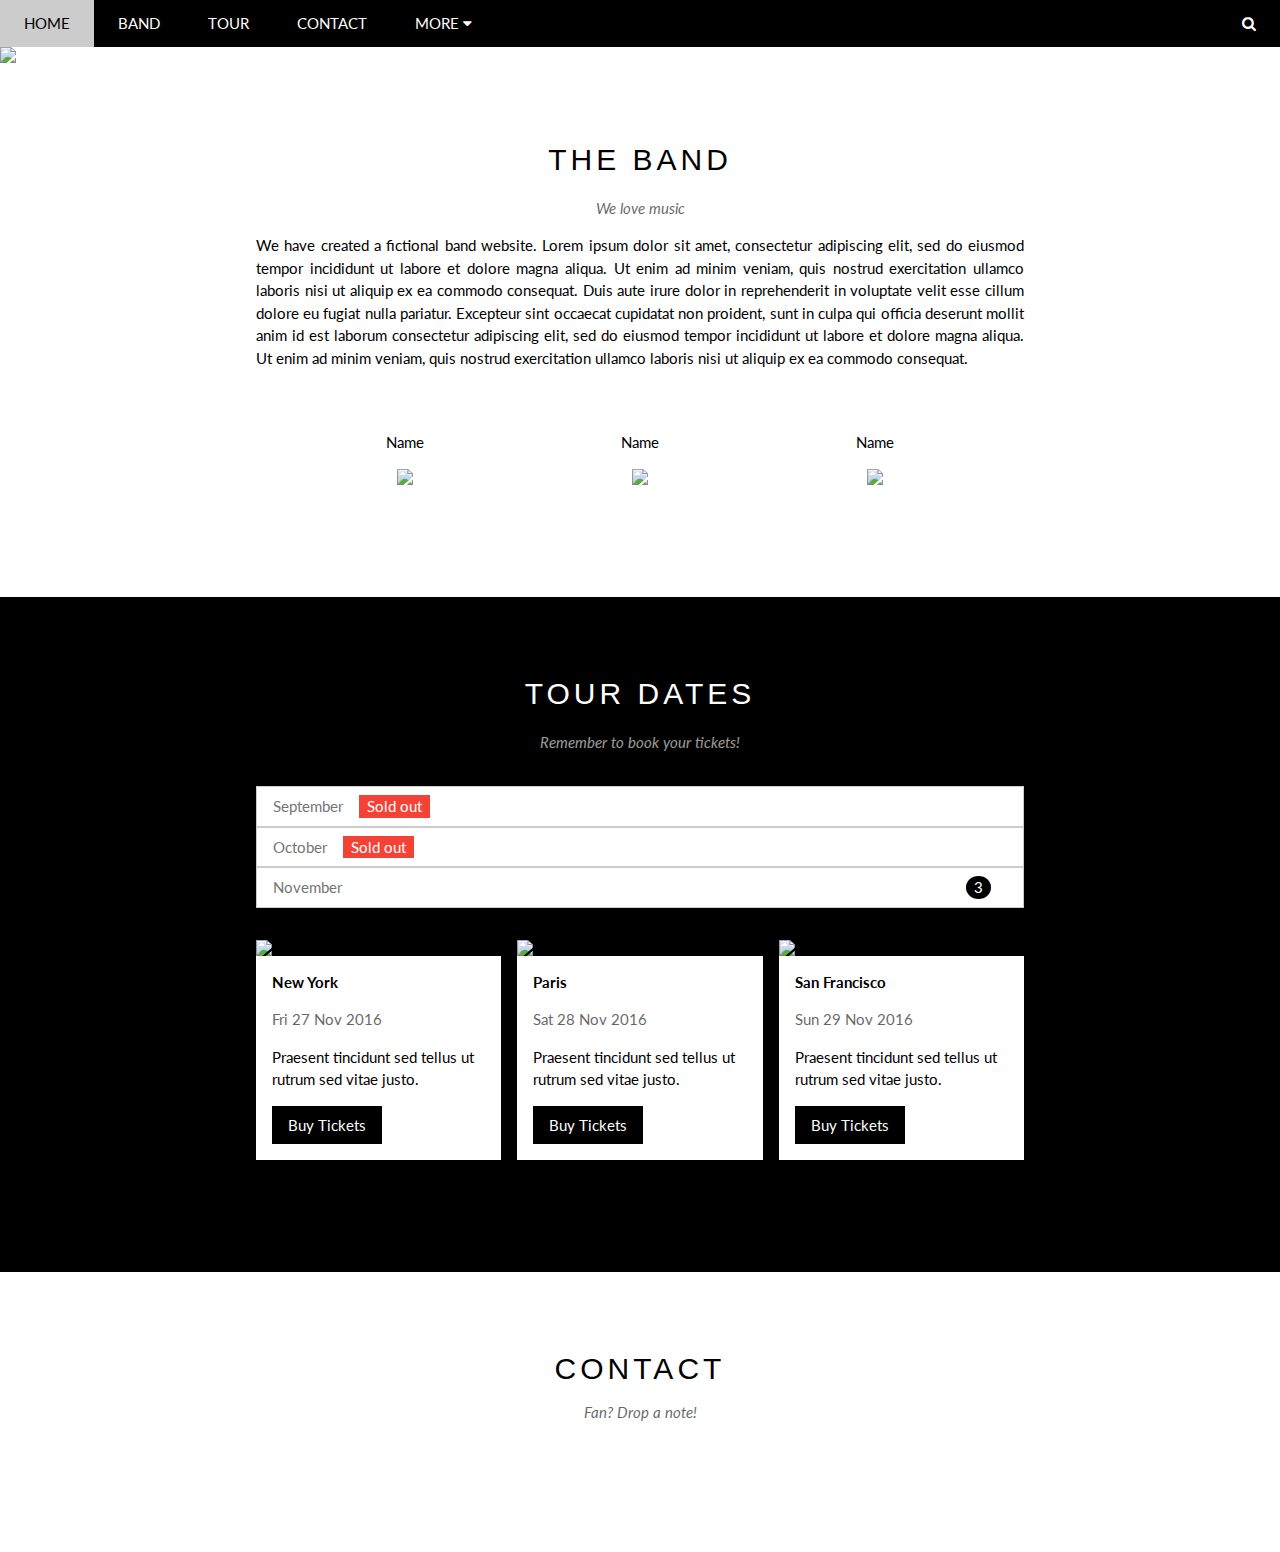
==== index.html @ 5017e3bc "Merge branch 'main' of https://github.com/WilliamDoan17/the-band" ====
<!DOCTYPE html>
<html lang="en">
<head>
    <meta charset="UTF-8">
    <meta name="viewport" content="width=device-width, initial-scale=1.0">
    <title>The Band</title>
    <link rel="stylesheet" href="https://fonts.googleapis.com/css?family=Lato">
    <link rel="stylesheet" href="https://cdnjs.cloudflare.com/ajax/libs/font-awesome/4.7.0/css/font-awesome.min.css">
</head>
<body>
    <div id="the-band">
        <div id="top">
            <div id="navigator">
                <a class="nav-button" href="#home">home</a>
                <a class="nav-button" href="#band">band</a>
                <a class="nav-button" href="#tour">tour</a>
                <a class="nav-button" href="#contact">contact</a>
                <div id="drop-down">
                    <div class="nav-button" id="more">more
                        <i class="fa fa-caret-down"></i>
                    </div>
                    <div id="drop">
                        <a href="#merchandise" class="drop-content">merchandise</a>
                        <a href="#extras" class="drop-content">extras</a>
                        <a href="#media" class="drop-content">media</a>
                    </div>
                </div>
                <div class="nav-button" id="search"><i class="fa fa-search"></i></div>
            </div>
        </div>
        <div id="body-content">
            <div id="home">
                <div class="slide" id="img-1">
                    <img src="https://www.w3schools.com/w3images/la.jpg" width="100%">
                    <div class="home-text">
                        <h3>Los Angeles</h3>
                        <p>We had the best time playing at Venice Beach!</p>
                    </div>
                </div>
                <div class="slide" id="img-2">
                    <img src="https://www.w3schools.com/w3images/ny.jpg" width="100%">
                    <div class="home-text">
                        <h3>New York</h3>
                        <p>The atmosphere in New York is lorem ipsum.</p>
                    </div>
                </div>
                <div class="slide" id="img-3">
                    <img src="https://www.w3schools.com/w3images/chicago.jpg" width="100%">
                    <div class="home-text">
                        <h3>Chicago</h3>
                        <p>Thank you, Chicago - A night we won't forget.</p>
                    </div>
                </div>
            </div>
            <div id="band">
                <h2 class="band-content">the band</h2>
                <p class="band-content" id="italic">We love music</p>
                <p class="band-content" id="introduction">We have created a fictional band website. Lorem ipsum dolor sit amet, consectetur adipiscing elit, sed do eiusmod tempor incididunt ut labore et dolore magna aliqua. Ut enim ad minim veniam, quis nostrud exercitation ullamco laboris nisi ut aliquip ex ea commodo consequat. Duis aute irure dolor in reprehenderit in voluptate velit esse cillum dolore eu fugiat nulla pariatur. Excepteur sint occaecat cupidatat non proident, sunt in culpa qui officia deserunt mollit anim id est laborum consectetur adipiscing elit, sed do eiusmod tempor incididunt ut labore et dolore magna aliqua. Ut enim ad minim veniam, quis nostrud exercitation ullamco laboris nisi ut aliquip ex ea commodo consequat.</p>
                <div class="band-content" id="band-img">
                    <div class="band-member">
                        <p>name</p>
                        <img src="https://www.w3schools.com/w3images/bandmember.jpg">
                    </div>
                    <div class="band-member">
                        <p>name</p>
                        <img src="https://www.w3schools.com/w3images/bandmember.jpg">
                    </div>
                    <div class="band-member">
                        <p>name</p>
                        <img src="https://www.w3schools.com/w3images/bandmember.jpg">
                    </div>
                </div>
            </div>
            <div id="tour">
                <div id="tour-section">
                    <h2>TOUR DATES</h2>
                    <p id="reminder">Remember to book your tickets!</p>
                    <div class="space"></div>
                    <div id="tour-time">
                        <div class="tour-months">
                            <p>September</p>
                            <p class="sold-out">Sold out</p>
                        </div>
                        <div class="tour-months">
                            <p>October</p>
                            <p class="sold-out">Sold out</p>
                        </div>
                        <div class="tour-months">
                            <p>November</p>
                            <p class="available">3</p>
                        </div>
                    </div>
                    <div id="tickets">
                        <div class="tickets-info">
                            <img src="https://www.w3schools.com/w3images/newyork.jpg">
                            <div class="tickets-overview">
                                <p class="place">New York</p>
                                <p class="date">Fri 27 Nov 2016</p>
                                <p class="overview">Praesent tincidunt sed tellus ut rutrum sed vitae justo.</p>
                                <a class="buy-tickets" onclick="buyTickets()">Buy Tickets</a>
                            </div>
                        </div>
                        <div class="tickets-info">
                            <img src="https://www.w3schools.com/w3images/paris.jpg">
                            <div class="tickets-overview">
                                <p class="place">Paris</p>
                                <p class="date">Sat 28 Nov 2016</p>
                                <p class="overview">Praesent tincidunt sed tellus ut rutrum sed vitae justo.</p>
                                <a class="buy-tickets" onclick="buyTickets()">Buy Tickets</a>
                            </div>
                        </div>
                        <div class="tickets-info">
                            <img src="https://www.w3schools.com/w3images/sanfran.jpg">
                            <div class="tickets-overview">
                                <p class="place">San Francisco</p>
                                <p class="date">Sun 29 Nov 2016</p>
                                <p class="overview">Praesent tincidunt sed tellus ut rutrum sed vitae justo.</p>
                                <a class="buy-tickets" onclick="buyTickets()">Buy Tickets</a>
                            </div>
                        </div>
                        <div id="ticket-modal">
                            <div id="ticket-order">
                                <div class="ticket-header">
                                    <h2>
                                        <i class="fa fa-suitcase w3-margin-right"></i>Tickets
                                    </h2>
                                    <div class="close-button" onclick="closeButton()"><p>x</p></div>
                                </div>
                                <div class="order-content">
                                    <p>
                                        <i class="fa fa-shopping-cart"></i>
                                        Tickets, $15 per person
                                    </p>
                                    <input type="text" placeholder="How many?">
                                    <p>
                                        <i class="fa fa-user"></i>
                                        Send To
                                    </p>
                                    <input class="w3-input w3-border" type="text" placeholder="Enter email">
                                    <button class="pay-button">PAY <i class="fa fa-check"></i></button>
                                    <p class="order-help">Need <a href="#">help?</a></p>
                                </div>
                            </div>
                        </div>
                    </div>
                </div>
            </div>
            <div id="contact">
                <h2>CONTACT</h2>
                <p><i>Fan? Drop a note!</i></p>
                <div class="send-message">
                    <div class="contact-info">
                        
                    </div>
                    <div class="message-info"></div>
                </div>
            </div>
        </div>
        <div id="footer">
            <img src="">
            <div id="social-media"></div>
        </div>
    </div>
    <link rel="stylesheet" href="index.css">
    <script src="index.js"></script>
</body>
</html>
---- index.css ----
* {
    margin: 0;
    padding: 0;
    font-size: 0;
    box-sizing: border-box;
    line-height: 1.5;
}
#navigator {
    background-color: black;
    height: 46.5px;
    width: 100%;
    font-family: "Lato", sans-serif;
    position: fixed;
    z-index: 1;
    margin: 0;
}
.nav-button {
    font-size: 15px;
    color: white;
    line-height: 46.5px;
    padding: 0px 24px;
    text-transform: uppercase;
    text-decoration: none;
    float: left;
}
.nav-button:hover {
    cursor: pointer;
    background-color: #ccc;
    color: black;
}
#drop-down {
    display: inline-block;
}
#drop {
    margin-top: 46.5px;
    position: relative;
    display: none;
    box-shadow: 0 4px 10px 0 rgba(0, 0, 0, 0.2), 0 4px 20px 0 rgba(0, 0, 0, 0.19);
}
.drop-content {
    font-size: 15px;
    padding: 8px 16px;
    min-width: 160px;
    color: black;
    background-color: white;
    display: block;
    text-align: left;
    text-decoration: none;
    text-transform: capitalize;
}
#drop-down:hover #drop {
    display: block;
}
#drop-down:hover #more {
    background-color: #ccc;
    color: black;
}
.drop-content:hover {
    background-color: #ccc;
    color: black;
}
#search {
    color: white;
    float: right;
}
#search:hover {
    background-color: #f44336;
    cursor: pointer;
}
#home {
    width: 100%;
    position: relative;
}
.slide {
    position: relative;
    width: 100%;
    z-index: 0;
    top: 46.5px;
}
.home-text {
    position: absolute;
    bottom: 0;
    color: white;
    z-index: 1;
    width: 100%;
    padding: 32px;
}
.home-text h3 {
    font-family: "Segoe UI", Arial, sans-serif;
    font-size: 24px;
    text-align: center;
    padding: 10px 0;
    font-weight: 400;
}
.home-text p {
    font-family: "Lato", sans-serif;
    font-size: 15px;
    text-align: center;
    font-weight: bolder;
    margin: 15px;
}
#band {
    background-color: white;
    padding: 64px 16px;
    margin-top: 46.5px;
    max-width: 800px;
    margin-left: auto;
    margin-right: auto;
}
.band-content {
    text-align: center;
}
#band h2{
    font-size: 30px;
    text-transform: uppercase;
    letter-spacing: 4px;
    font-family: "Segoe UI", Arial, sans-serif;
    font-weight: 400;
    margin: 10px auto;
}
#band p {
    font-size: 15px;
    font-family: "Lato", sans-serif;
    margin: 15px auto;
}
#italic {
    font-style: italic;
    opacity: 60%;
    text-align: center;
}
#introduction {
    text-align: justify;
}
#band-img {
    padding: 32px;
}
.band-member {
    width: 33.3333333%;
    display: inline-block;
    text-align: center;
}
.band-member p {
    text-transform: capitalize;
}
.band-member img {
    width: 60%;
    margin-bottom: 16px;
}
#tour {
    width: 100%;
    background-color: black;
}
#tour-section {
    max-width: 800px;
    padding: 64px 16px;
    margin-left: auto;
    margin-right: auto;
}
#tour-section h2 {
    font-size: 30px;
    color: white;
    font-family: "Segoe UI", Arial, sans-serif;
    font-weight: 400;
    margin: 10px 0;
    letter-spacing: 4px;
    text-align: center;
}
#tour-section #reminder {
    opacity: 60%;
    text-align: center;
    font-size: 15px;
    margin: 15px 0px;
    text-align: center;
    color: white;
    font-style: italic;
    font-family: "Lato", sans-serif;
}
.space {
    height: 18.4px;
}
#tour-time {
    width: 100%;
}
.tour-months {
    padding: 8px 16px;
    font-family: "Lato", sans-serif;
    background-color: white;
    border: 1px solid #ccc;
}
.tour-months p {
    color: #757575;
    font-size: 15px;
    text-align: left;
    display: inline-block;
}
.tour-months .sold-out {
    color: white;
    background-color:#f44336;
    padding: 0px 8px;
    margin-left: 16px;
}
.tour-months .available {
    color: white;
    float: right;
    margin-right: 16px;
    padding: 0 8px;
    text-align: center;
    background-color: black;
    border-radius: 100%;
}
#tickets {
    padding: 32px 0px;
    margin: 0px -8px;
}
.tickets-info {
    margin-bottom: 16px;
    width: 33.33333%;
    padding: 0 8px;
    display: inline-block;
}
.tickets-info img {
    width: 100%;
} 
.tickets-info img:hover {
    opacity: 60%;
}
.tickets-overview {
    padding: 0.01em 16px;
    background-color: white;
}
.place {
    color: black;
    padding: 15px 0;
    font-family: "Lato", sans-serif;
    line-height: 1.5;
    font-weight: bolder;
    text-align: left;
    font-size: 15px;
}
.date {
    margin-bottom: 15px;
    font-family: "Lato", sans-serif;
    line-height: 1.5;
    opacity: 60%;
    text-align: left;
    font-size: 15px;
}
.overview {
    margin-bottom: 15px;
    font-size: 15px;
    font-family: "Lato", sans-serif;
    line-height: 1.5;
    color: black;
    text-align: left;
}
.buy-tickets {
    text-decoration: none;
    display: inline-block;
    padding: 8px 16px;
    vertical-align: middle;
    text-align: center;
    cursor: pointer;
    white-space: nowrap;
    background-color: black;
    color: white;
    font-size: 15px;
    margin-bottom: 16px;
    font-family: "Lato", sans-serif;
}
.buy-tickets:hover {
    color: black;
    background-color: #ccc;
}
#ticket-modal {
    position: fixed;
    height: 100%;
    width: 100%;
    background-color: rgba(0, 0, 0, 0.4);
    z-index: 3;
    top: 0;
    left: 0;
    margin: auto;
    padding-top: 100px;
    display: none;
}
#ticket-order {
    margin: auto;
    background-color: white;
    width: 600px;
    box-shadow: 0 4px 10px 0 rgba(0, 0, 0, 0.2), 0 4px 20px 0 rgba(0, 0, 0, 0.19);
    animation-name: descend;
    animation-duration: 0.4s;
}
@keyframes descend {
    from {
        transform: translateY(-300px);
        opacity: 0;
    }
    to {
        transform: translateY(0);
        opacity: 1;
    }
}
.ticket-header {
    background-color: #009688;
    padding: 32px 0;
    color: white;
    position: relative;
}
.ticket-header i {
    margin-right: 16px;
}
.ticket-header h2 {
    font-family: "Segoe UI", Arial, sans-serif;
    font-weight: 400;
    margin: 10px 0;
    letter-spacing: 4px;
}
.ticket-header .close-button {
    position: absolute;
    top: 0;
    right: 0;
    font-family: "Lato", sans-serif;
    padding: 20px;
    background-color: #009688;
    display: inline-block;
    cursor: pointer;
}
.close-button p {
    font-size: 24px;
    position: absolute;
    top: 0;
    left: 0;
    bottom: 0;
    right: 0;
    text-align: center;
}
.close-button:hover {
    background-color: #f44336;
}
.order-content {
    padding: 0.01em 16px;
    background-color: white;
    contain: layout;
}
.order-content p {
    font-family: "Lato", sans-serif;
    margin: 15px 0;
    font-size: 15px;
    line-height: 1.5;
}
.order-content input {
    border: 1px solid #ccc;
    padding: 8px;
    display: block;
    width: 100%;
    font-family: "Lato", sans-serif;
    font-size: 15px;
    line-height: 1.5;
}
.pay-button {
    margin: 16px 0;
    padding: 16px;
    font-family: "Lato", sans-serif;
    font-size: 15px;
    line-height: 1.5;
    text-align: center;
    background-color: #009688;
    color: white;
    width: 100%;
    border: none;
    cursor: pointer;
}
.pay-button:hover {
    background-color: #ccc;
    color: black;
}
.order-content .order-help {
    margin-top: 15px;
    margin-bottom: 32px;
    font-family: "Lato", sans-serif;
    font-size: 15px;
    line-height: 1.5;
    float: right;
}
.order-help a {
    font-family: "Lato", sans-serif;
    font-size: 15px;
    line-height: 1.5;
    color: #2196F3;
}
#contact {
    max-width: 800px;
    padding: 64px 16px;
    margin: 0 auto;
    background-color: white;
}
#contact h2 {
    font-family: "Segoe UI",Arial,sans-serif;
    margin: 10px 0;
    font-weight: 400;
    font-size: 30px;
    letter-spacing: 4px;
    text-align: center;
    line-height: 1.5;
}
#contact p {
    text-align: center;
}
#contact i {
    font-style: italic;
    opacity: 0.6;
    font-family: "Lato", sans-serif;
    font-size: 15px;
    line-height: 1.5;
    color: black;
}
.send-message {
    padding: 32px 0;
    font-family: "Lato", sans-serif;
}
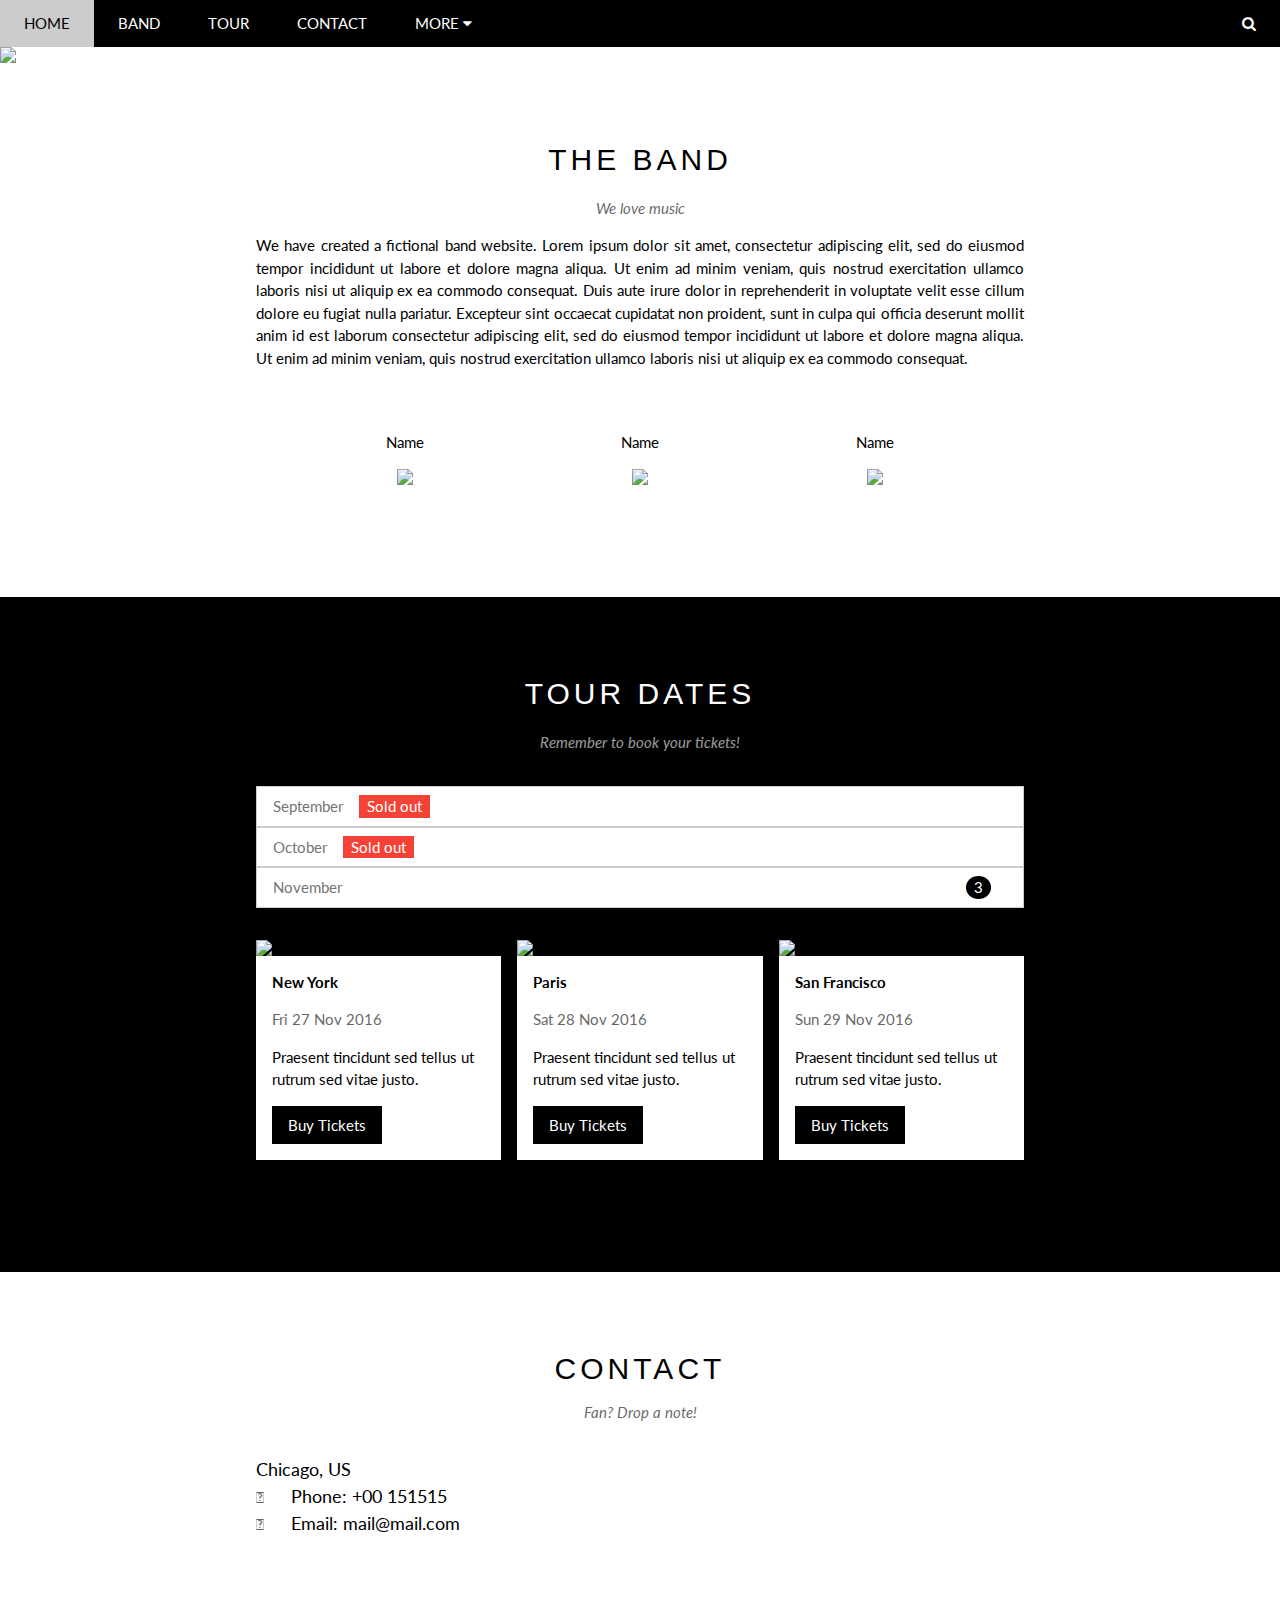
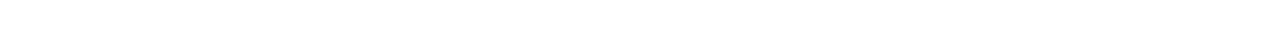
==== commit 31012e86: "fa-2" ====
--- a/index.html
+++ b/index.html
@@ -6,6 +6,7 @@
     <title>The Band</title>
     <link rel="stylesheet" href="https://fonts.googleapis.com/css?family=Lato">
     <link rel="stylesheet" href="https://cdnjs.cloudflare.com/ajax/libs/font-awesome/4.7.0/css/font-awesome.min.css">
+    <script src="https://kit.fontawesome.com/5ea5deb861.js" crossorigin="anonymous"></script>
 </head>
 <body>
     <div id="the-band">
@@ -150,8 +151,10 @@
                 <p><i>Fan? Drop a note!</i></p>
                 <div class="send-message">
                     <div class="contact-info">
-                        
-                    </div>
+                        <i class="fa-solid fa-location-dot"></i> Chicago, US<br>
+                        <i class="fa fa-phone"></i> Phone: +00 151515<br>
+                        <i class="fa fa-envelope"></i> Email: mail@mail.com<br>
+                      </div>
                     <div class="message-info"></div>
                 </div>
             </div>
--- a/index.css
+++ b/index.css
@@ -418,4 +418,15 @@
 .send-message {
     padding: 32px 0;
     font-family: "Lato", sans-serif;
+}
+.contact-info {
+    width: 50%;
+    margin-bottom: 16px;
+    font-size: 18px;
+    font-family: "Lato", sans-serif;
+    line-height: 1.5;
+}
+#contact .contact-info i {
+    width: 30px;
+    font-style: normal;
 }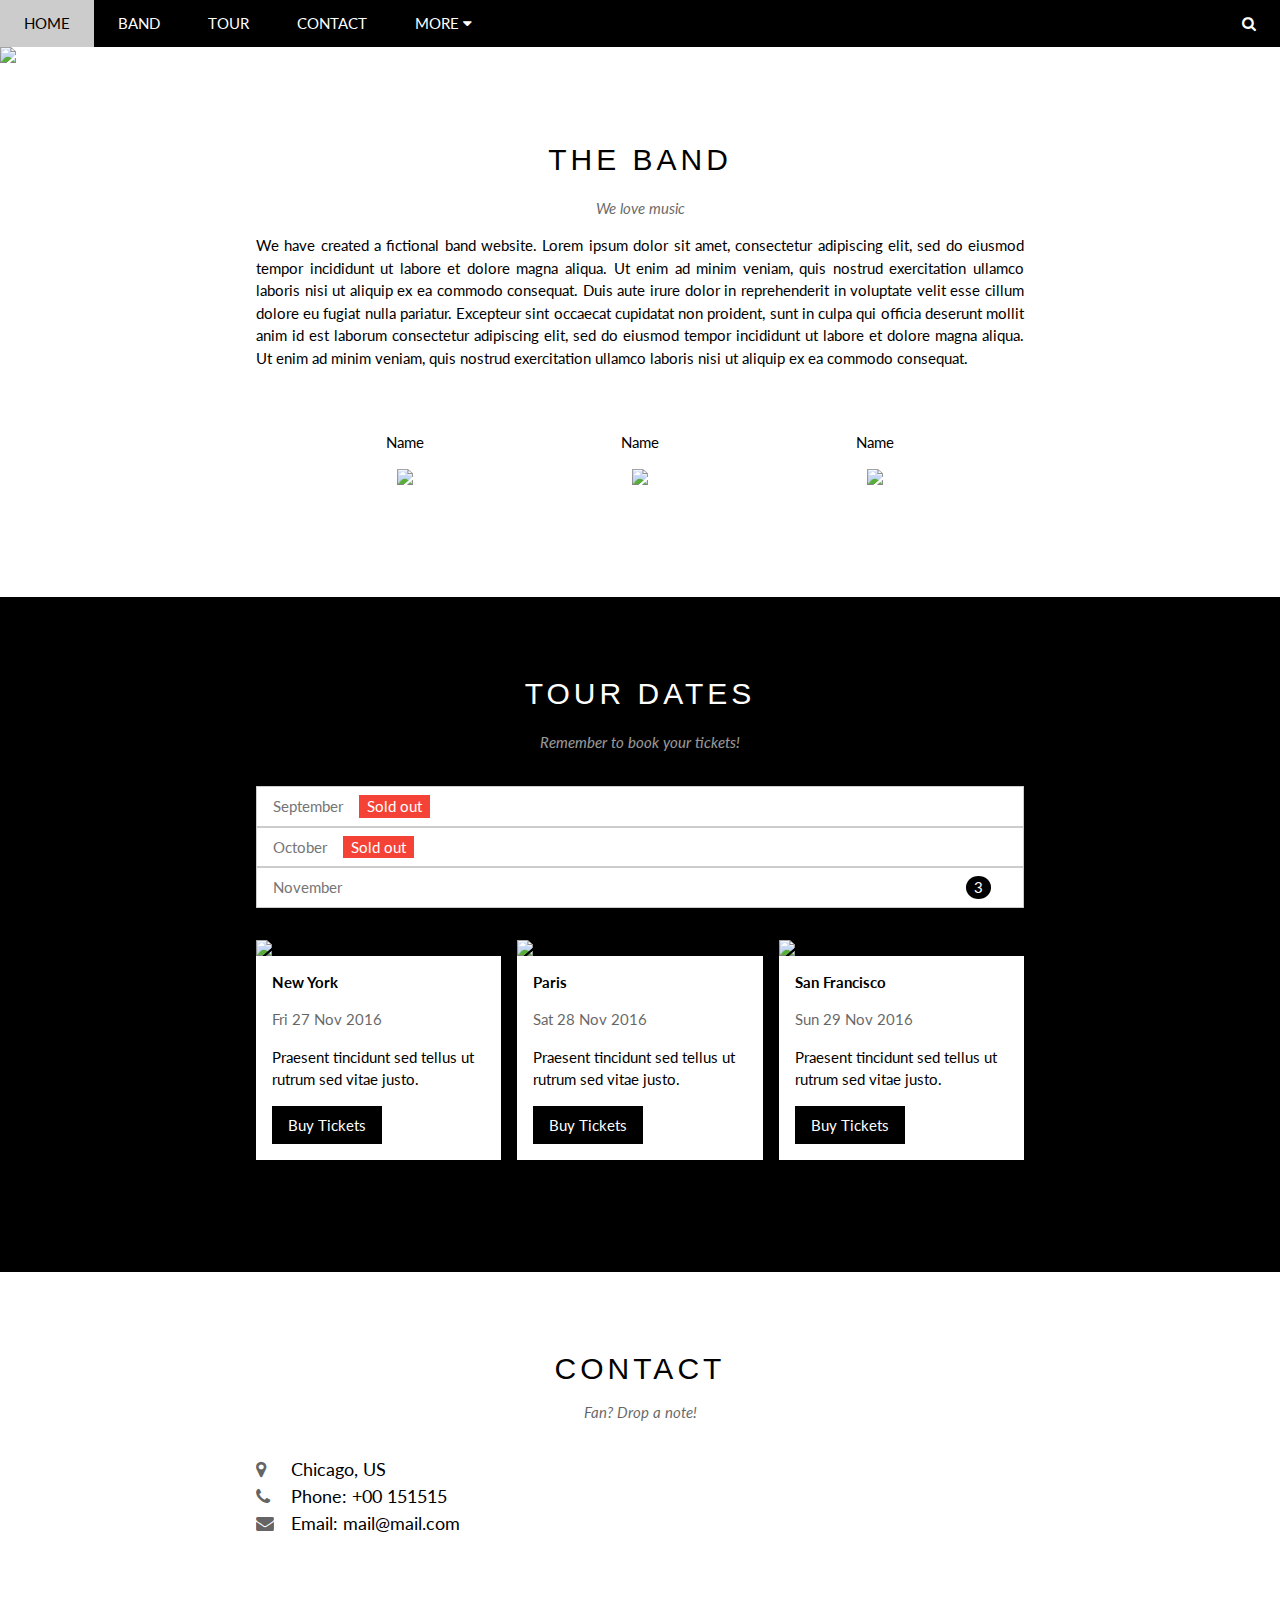
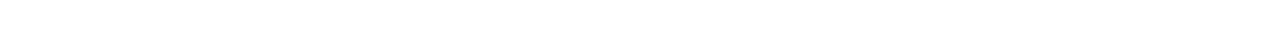
==== commit 5d06e8f3: "fa fa upd" ====
--- a/index.html
+++ b/index.html
@@ -151,7 +151,7 @@
                 <p><i>Fan? Drop a note!</i></p>
                 <div class="send-message">
                     <div class="contact-info">
-                        <i class="fa-solid fa-location-dot"></i> Chicago, US<br>
+                        <i class="fa fa-map-marker"></i> Chicago, US<br>
                         <i class="fa fa-phone"></i> Phone: +00 151515<br>
                         <i class="fa fa-envelope"></i> Email: mail@mail.com<br>
                       </div>
--- a/index.css
+++ b/index.css
@@ -429,4 +429,13 @@
 #contact .contact-info i {
     width: 30px;
     font-style: normal;
+    display: inline-block;
+    font: normal normal normal 14px/1 FontAwesome;
+    font-size: inherit;
+    text-rendering: auto;
+    -webkit-font-smoothing: antialiased;
+    color: black;
+}
+#contact .contact-info p{
+    color: black;
 }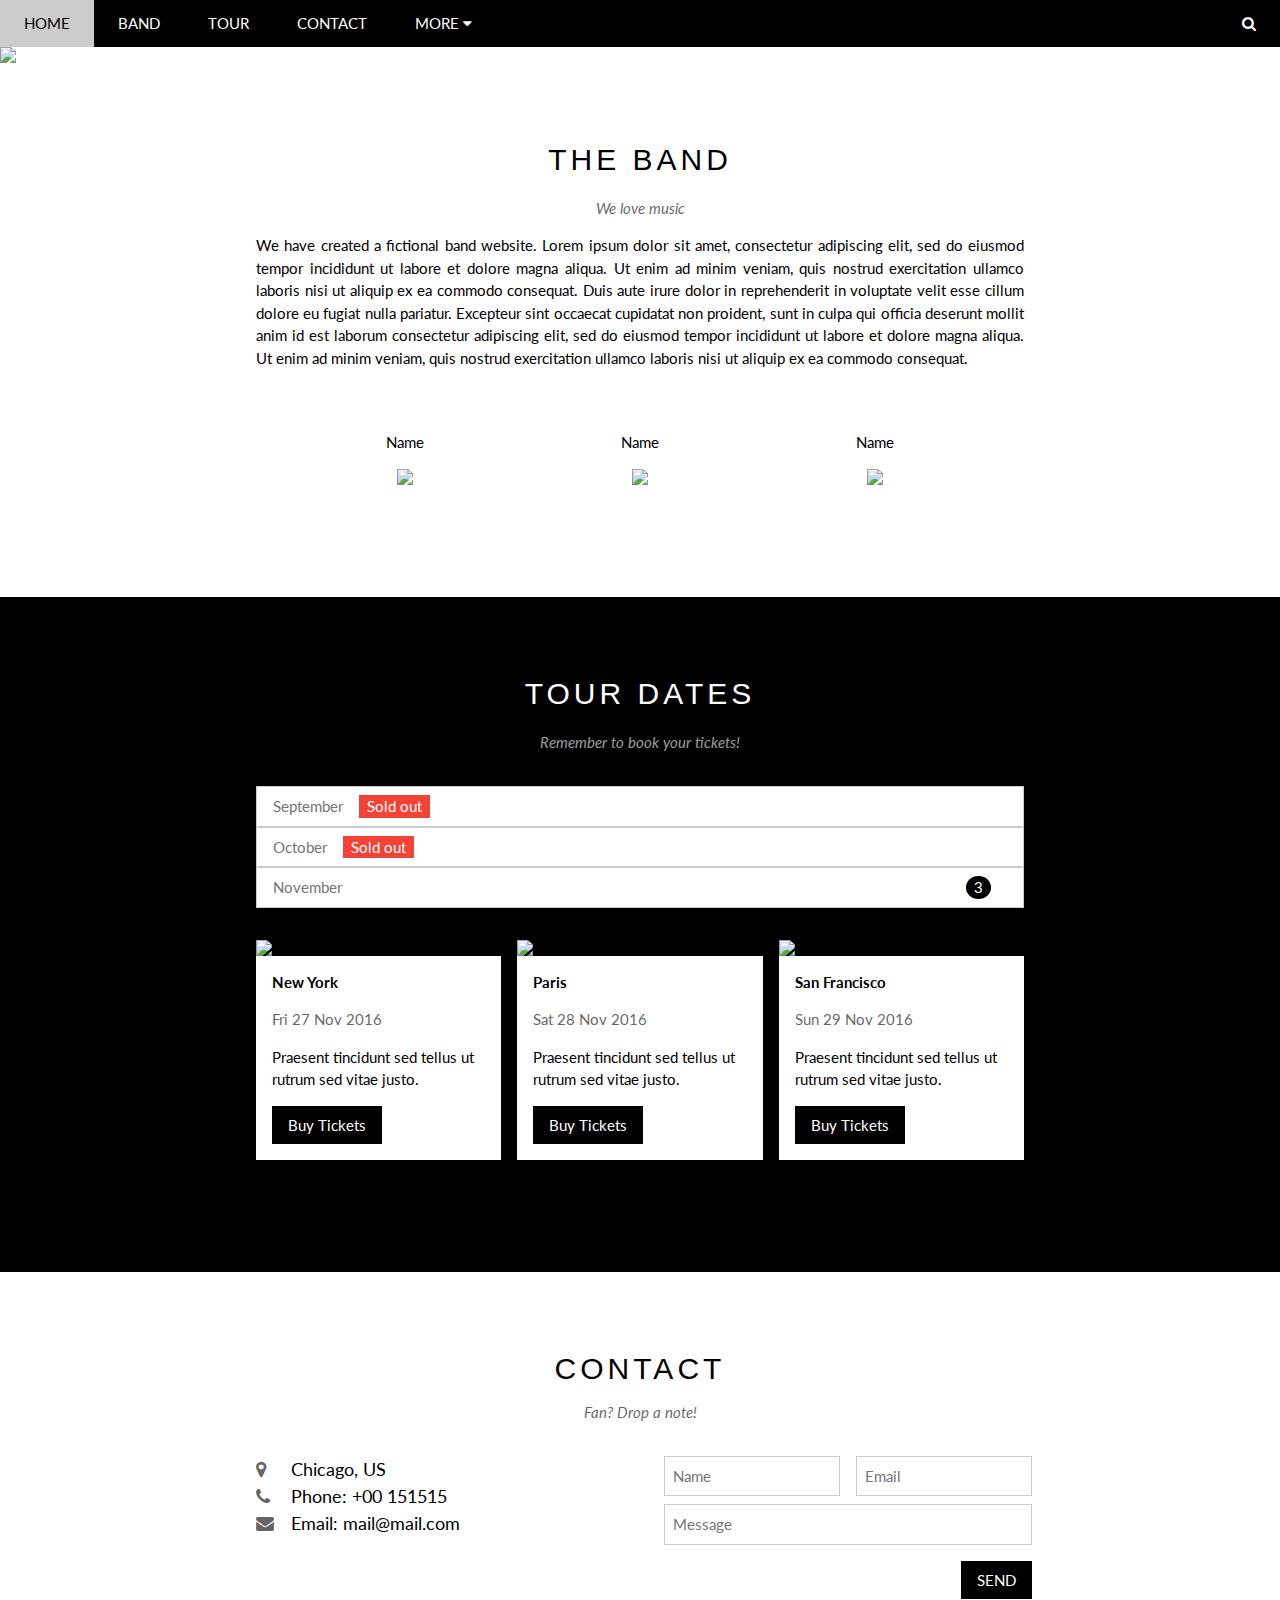
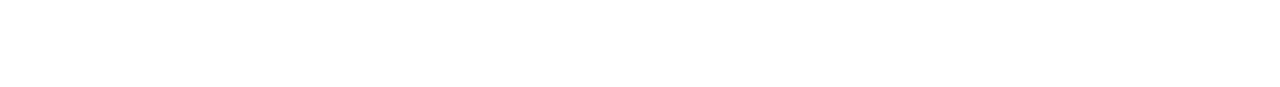
==== commit ab32696e: "full contact upd" ====
--- a/index.html
+++ b/index.html
@@ -155,7 +155,18 @@
                         <i class="fa fa-phone"></i> Phone: +00 151515<br>
                         <i class="fa fa-envelope"></i> Email: mail@mail.com<br>
                       </div>
-                    <div class="message-info"></div>
+                    <div class="message-info">
+                        <div class="sender-info">
+                            <div class="sender-inf-box">
+                                <input class="sender-inf" placeholder="Name">
+                            </div>
+                            <div class="sender-inf-box">
+                                <input class="sender-inf" placeholder="Email">
+                            </div>
+                        </div>
+                        <input class="message" placeholder="Message">
+                        <div class="send-button">SEND</div>
+                    </div>
                 </div>
             </div>
         </div>
--- a/index.css
+++ b/index.css
@@ -394,6 +394,7 @@
     padding: 64px 16px;
     margin: 0 auto;
     background-color: white;
+    contain: layout;
 }
 #contact h2 {
     font-family: "Segoe UI",Arial,sans-serif;
@@ -425,6 +426,7 @@
     font-size: 18px;
     font-family: "Lato", sans-serif;
     line-height: 1.5;
+    float: left;
 }
 #contact .contact-info i {
     width: 30px;
@@ -438,4 +440,51 @@
 }
 #contact .contact-info p{
     color: black;
+}
+.message-info {
+    width: 50%;
+    margin: 0 -16px 8px -16px;
+    padding: 0 8px;
+    font-size: 15px;
+    font-family: "Lato", sans-serif;
+    line-height: 1.5;
+    float: right;
+}
+.sender-info {
+    margin: 0 -16px 8px -16px;
+    padding: 0 8px;
+    font: inherit;
+    contain: layout;
+}
+.sender-inf-box {
+    padding: 0 8px;
+    font: inherit;
+    float: left;
+    width: 50%;
+}
+.sender-inf {
+    width: 100%;
+    border: 1px solid #ccc;
+    font: inherit;
+    padding: 8px;
+}
+.message {
+    border: 1px solid #ccc;
+    padding: 8px;
+    font: inherit;
+    width: 100%;
+}
+.send-button {
+    margin: 16px 0;
+    padding: 8px 16px;
+    background-color: black;
+    color: white;
+    text-align: center;
+    cursor: pointer;
+    float: right;
+    font: inherit;
+}
+.send-button:hover {
+    background-color: #ccc;
+    color: black;
 }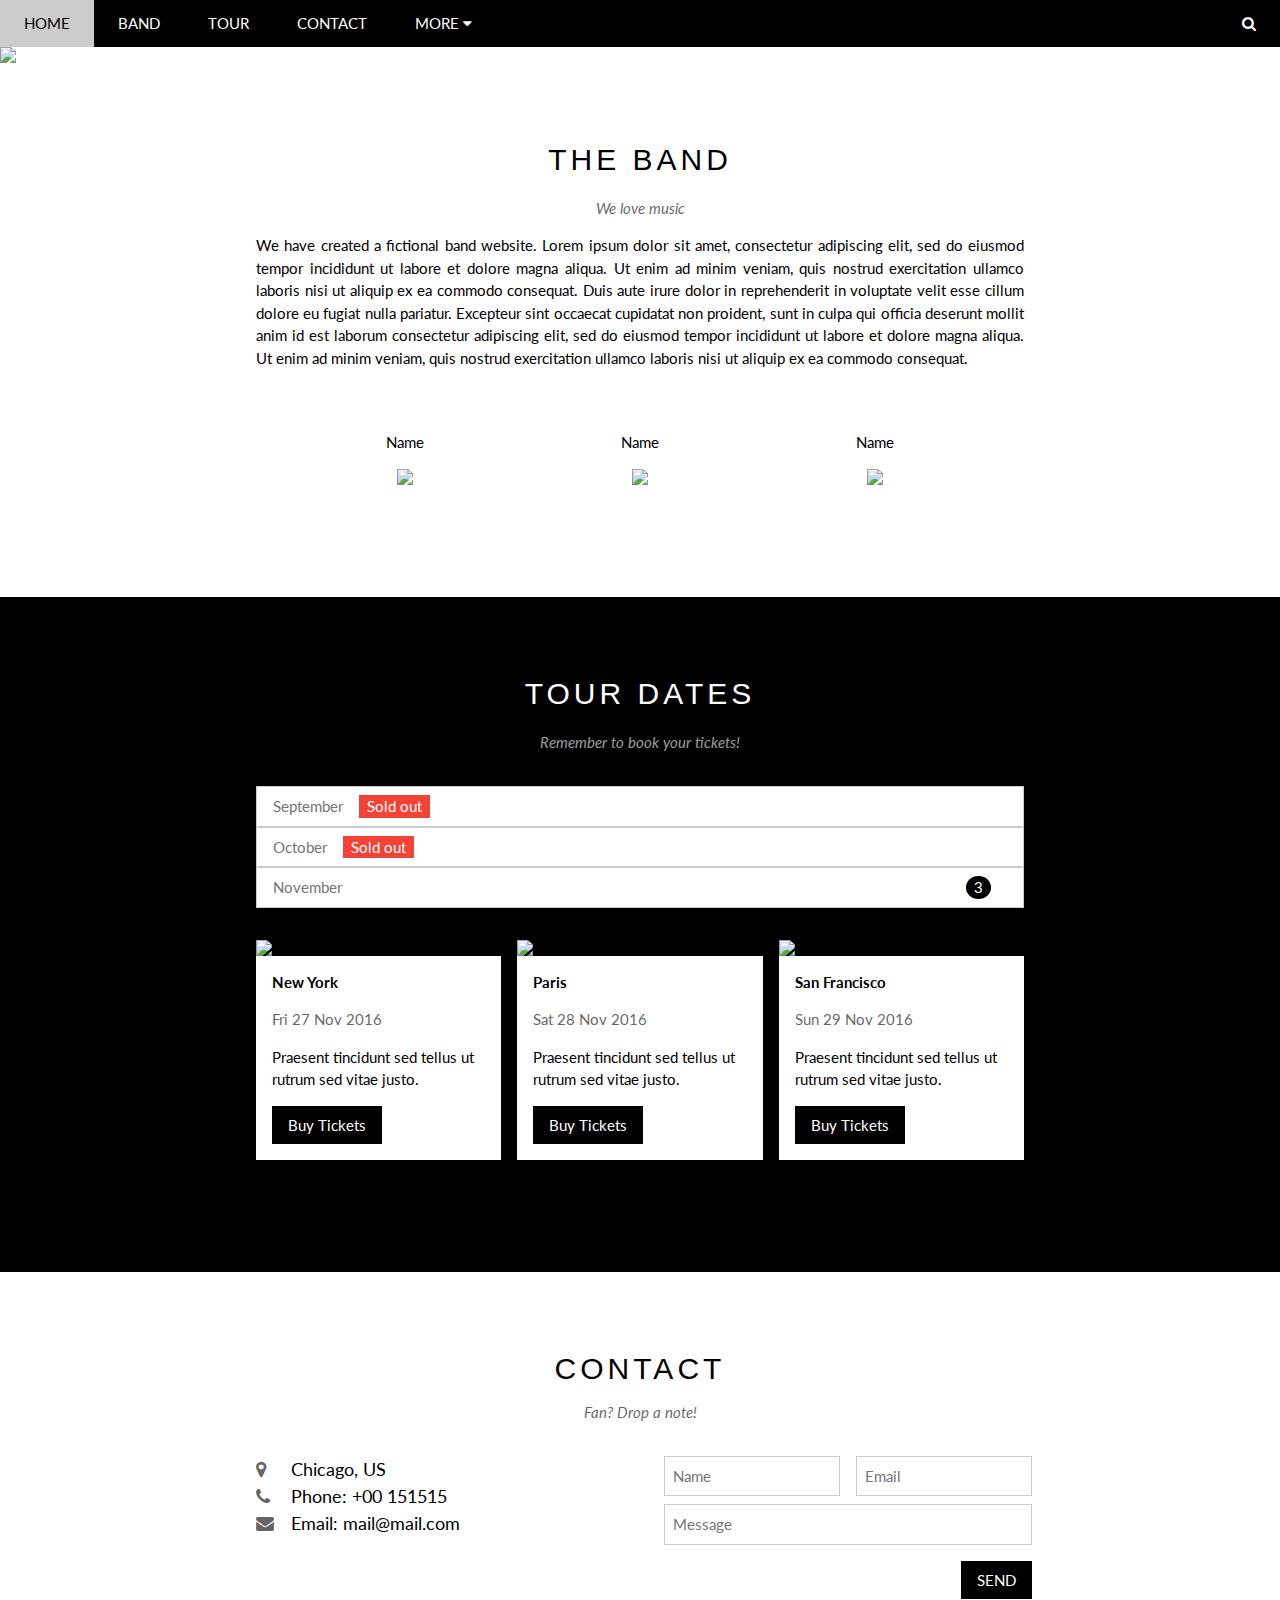
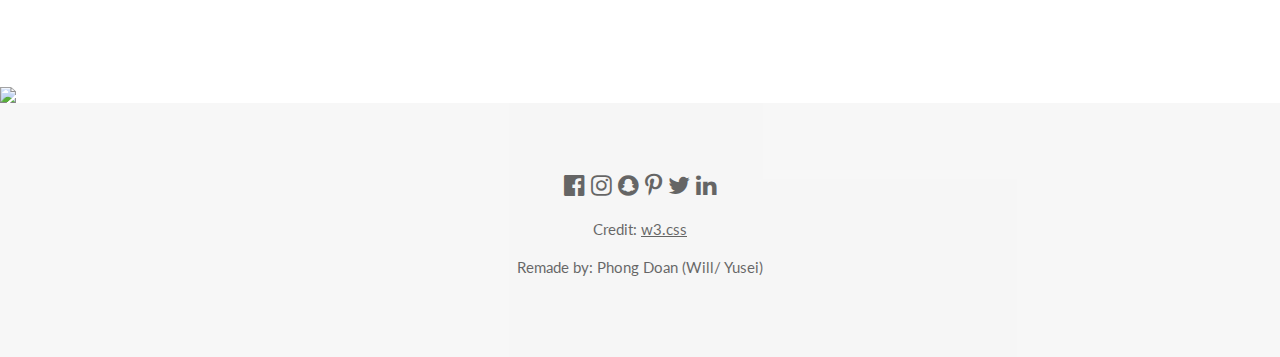
==== commit 40391869: "whole website for pc done" ====
--- a/index.html
+++ b/index.html
@@ -171,8 +171,17 @@
             </div>
         </div>
         <div id="footer">
-            <img src="">
-            <div id="social-media"></div>
+            <img src="https://www.w3schools.com/w3images/map.jpg">
+            <div id="social-media">
+                <i class="fa fa-facebook-official w3-hover-opacity"></i>
+                <i class="fa fa-instagram w3-hover-opacity"></i>
+                <i class="fa fa-snapchat w3-hover-opacity"></i>
+                <i class="fa fa-pinterest-p w3-hover-opacity"></i>
+                <i class="fa fa-twitter w3-hover-opacity"></i>
+                <i class="fa fa-linkedin w3-hover-opacity"></i>
+                <p class="credit">Credit: <a href="https://www.w3schools.com/w3css/default.asp">w3.css</a></p>
+                <p class="author">Remade by: Phong Doan (Will/ Yusei)</p>
+            </div>
         </div>
     </div>
     <link rel="stylesheet" href="index.css">
--- a/index.css
+++ b/index.css
@@ -487,4 +487,31 @@
 .send-button:hover {
     background-color: #ccc;
     color: black;
+}
+#footer img {
+    width: 100%;
+}
+#social-media {
+    padding: 64px 16px;
+    opacity: 0.6;
+    color: #000;
+    background-color: #f1f1f1;
+    font-family: "Lato", sans-serif;
+    line-height: 1.5;
+    font-size: 24px;
+    text-align: center;
+}
+#social-media i:hover {
+    opacity: 0.6;
+}
+#social-media p {
+    font: inherit;
+    font-size: 15px;
+    color: black;
+    margin: 15px 0;
+}
+#social-media a{
+    font: inherit;
+    font-size: 15px;
+    color: black;
 }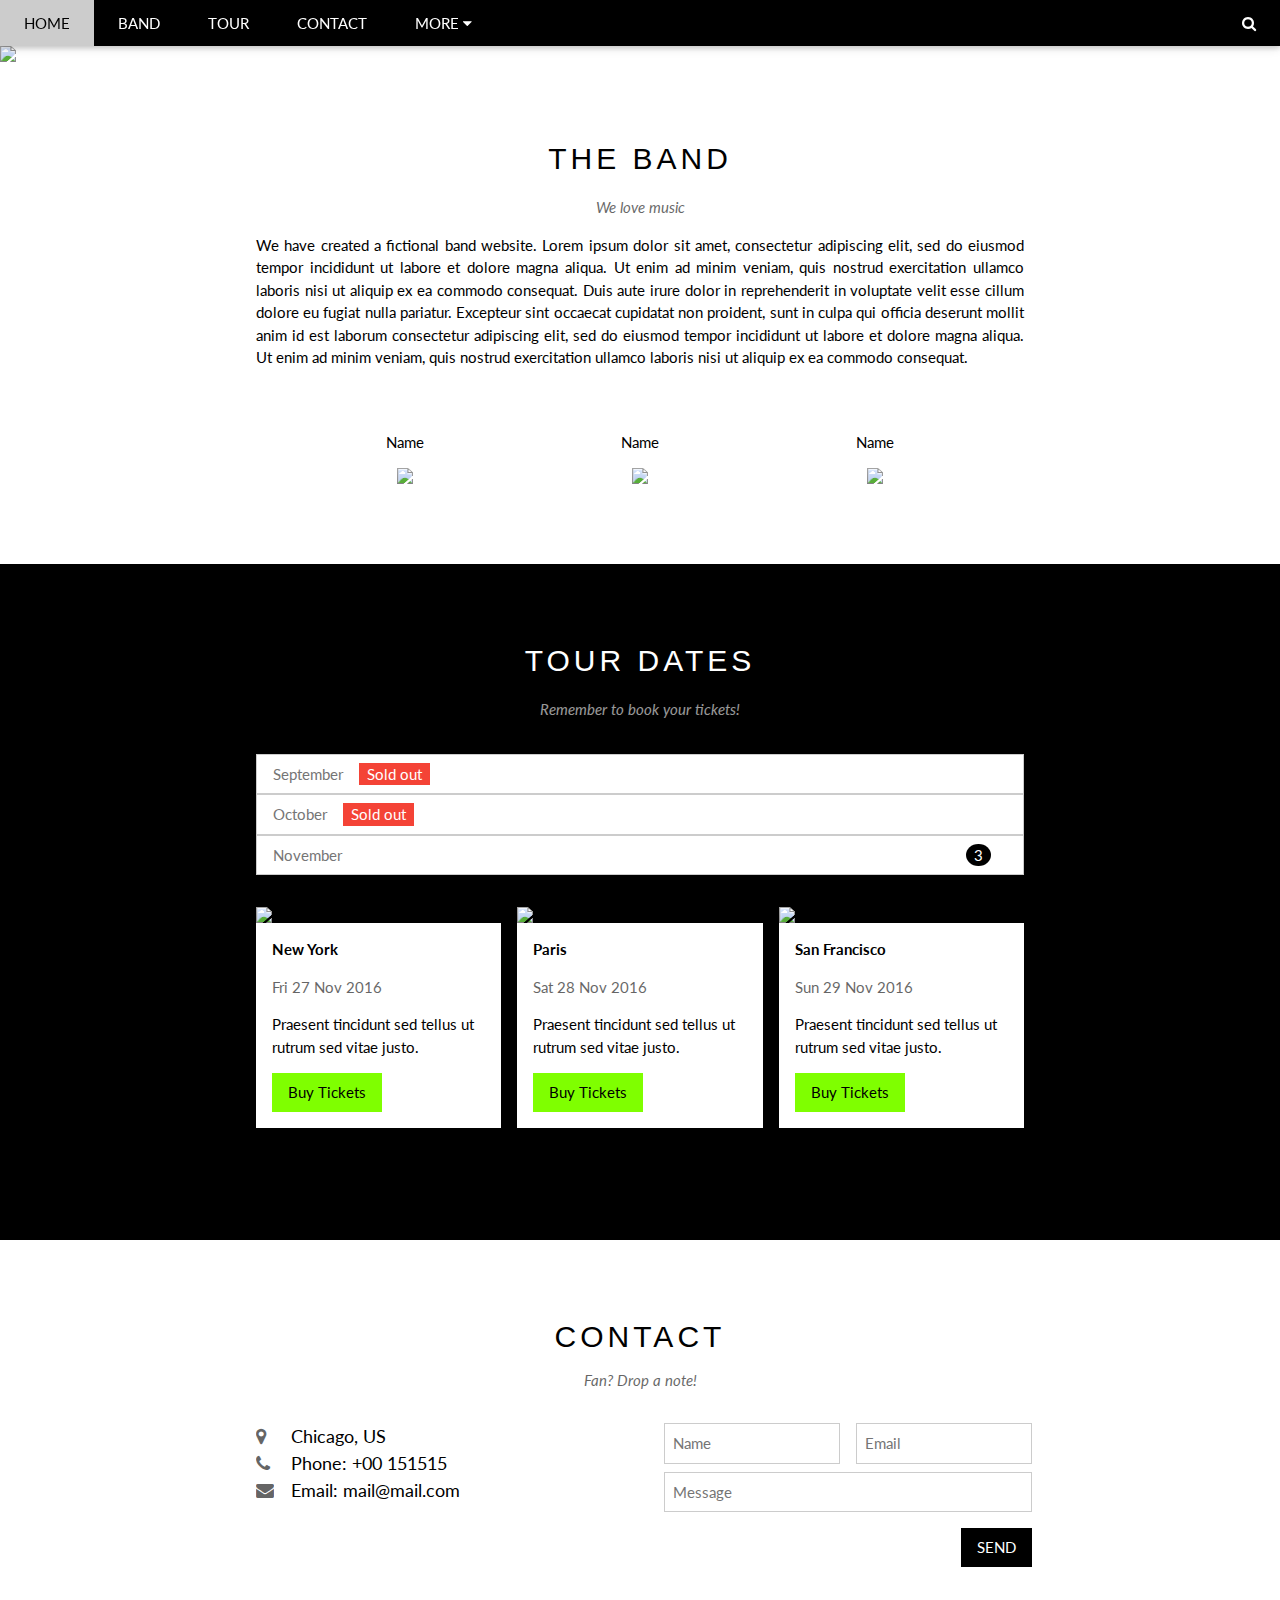
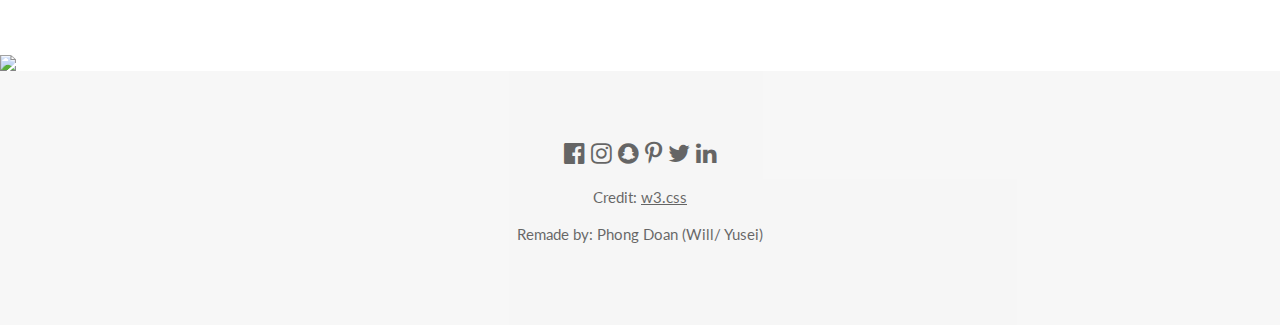
==== commit 86c8b111: "compatible on phone!!" ====
--- a/index.html
+++ b/index.html
@@ -12,12 +12,16 @@
     <div id="the-band">
         <div id="top">
             <div id="navigator">
-                <a class="nav-button" href="#home">home</a>
-                <a class="nav-button" href="#band">band</a>
-                <a class="nav-button" href="#tour">tour</a>
-                <a class="nav-button" href="#contact">contact</a>
-                <div id="drop-down">
-                    <div class="nav-button" id="more">more
+                <a id="home-button" class="nav-button" href="#home">home</a>
+                <a class="nav-button large-screen" href="#band">band</a>
+                <a class="nav-button large-screen" href="#tour">tour</a>
+                <a class="nav-button large-screen" href="#contact">contact</a>
+                <a class="nav-button" id="toggle-nav-bar" onclick="toggleNavBar()"><i class="fa fa-bars"></i></a>
+                <a class="nav-button small-screen" href="#band">band</a>
+                <a class="nav-button small-screen" href="#tour">tour</a>
+                <a class="nav-button small-screen" href="#contact">contact</a>
+                <div id="drop-down" class="large-screen">
+                    <div class="nav-button large-screen" id="more">more
                         <i class="fa fa-caret-down"></i>
                     </div>
                     <div id="drop">
@@ -26,7 +30,7 @@
                         <a href="#media" class="drop-content">media</a>
                     </div>
                 </div>
-                <div class="nav-button" id="search"><i class="fa fa-search"></i></div>
+                <div class="nav-button large-screen" id="search"><i class="fa fa-search"></i></div>
             </div>
         </div>
         <div id="body-content">
@@ -119,28 +123,28 @@
                                 <a class="buy-tickets" onclick="buyTickets()">Buy Tickets</a>
                             </div>
                         </div>
-                        <div id="ticket-modal">
-                            <div id="ticket-order">
-                                <div class="ticket-header">
-                                    <h2>
-                                        <i class="fa fa-suitcase w3-margin-right"></i>Tickets
-                                    </h2>
-                                    <div class="close-button" onclick="closeButton()"><p>x</p></div>
-                                </div>
-                                <div class="order-content">
-                                    <p>
-                                        <i class="fa fa-shopping-cart"></i>
-                                        Tickets, $15 per person
-                                    </p>
-                                    <input type="text" placeholder="How many?">
-                                    <p>
-                                        <i class="fa fa-user"></i>
-                                        Send To
-                                    </p>
-                                    <input class="w3-input w3-border" type="text" placeholder="Enter email">
-                                    <button class="pay-button">PAY <i class="fa fa-check"></i></button>
-                                    <p class="order-help">Need <a href="#">help?</a></p>
-                                </div>
+                    </div>
+                    <div id="ticket-modal">
+                        <div id="ticket-order">
+                            <div class="ticket-header">
+                                <h2>
+                                    <i class="fa fa-suitcase w3-margin-right"></i>Tickets
+                                </h2>
+                                <div class="close-button" onclick="closeButton()"><p>x</p></div>
+                            </div>
+                            <div class="order-content">
+                                <p>
+                                    <i class="fa fa-shopping-cart"></i>
+                                    Tickets, $15 per person
+                                </p>
+                                <input type="text" placeholder="How many?">
+                                <p>
+                                    <i class="fa fa-user"></i>
+                                    Send To
+                                </p>
+                                <input class="w3-input w3-border" type="text" placeholder="Enter email">
+                                <button class="pay-button">PAY <i class="fa fa-check"></i></button>
+                                <p class="order-help">Need <a href="#">help?</a></p>
                             </div>
                         </div>
                     </div>
@@ -171,7 +175,7 @@
             </div>
         </div>
         <div id="footer">
-            <img src="https://www.w3schools.com/w3images/map.jpg">
+            <img src="https://www.w3schools.com/w3images/map.jpg" width="100%">
             <div id="social-media">
                 <i class="fa fa-facebook-official w3-hover-opacity"></i>
                 <i class="fa fa-instagram w3-hover-opacity"></i>
--- a/index.css
+++ b/index.css
@@ -7,17 +7,18 @@
 }
 #navigator {
     background-color: black;
-    height: 46.5px;
+    height: 46px;
     width: 100%;
     font-family: "Lato", sans-serif;
     position: fixed;
     z-index: 1;
     margin: 0;
+    box-shadow: 0 2px 5px 0 rgba(0,0,0,0.16),0 2px 10px 0 rgba(0,0,0,0.12);
 }
 .nav-button {
     font-size: 15px;
     color: white;
-    line-height: 46.5px;
+    line-height: 46px;
     padding: 0px 24px;
     text-transform: uppercase;
     text-decoration: none;
@@ -32,7 +33,7 @@
     display: inline-block;
 }
 #drop {
-    margin-top: 46.5px;
+    margin-top: 46px;
     position: relative;
     display: none;
     box-shadow: 0 4px 10px 0 rgba(0, 0, 0, 0.2), 0 4px 20px 0 rgba(0, 0, 0, 0.19);
@@ -75,7 +76,7 @@
     position: relative;
     width: 100%;
     z-index: 0;
-    top: 46.5px;
+    top: 46px;
 }
 .home-text {
     position: absolute;
@@ -102,10 +103,11 @@
 #band {
     background-color: white;
     padding: 64px 16px;
-    margin-top: 46.5px;
+    margin-top: 46px;
     max-width: 800px;
     margin-left: auto;
     margin-right: auto;
+    contain: layout;
 }
 .band-content {
     text-align: center;
@@ -135,10 +137,11 @@
     padding: 32px;
 }
 .band-member {
-    width: 33.3333333%;
-    display: inline-block;
-    text-align: center;
-}
+    width: 100%;
+    float: left;
+    text-align: center;
+}
+
 .band-member p {
     text-transform: capitalize;
 }
@@ -211,12 +214,12 @@
 #tickets {
     padding: 32px 0px;
     margin: 0px -8px;
+    contain: layout;
 }
 .tickets-info {
     margin-bottom: 16px;
-    width: 33.33333%;
     padding: 0 8px;
-    display: inline-block;
+    float: left;
 }
 .tickets-info img {
     width: 100%;
@@ -261,8 +264,8 @@
     text-align: center;
     cursor: pointer;
     white-space: nowrap;
-    background-color: black;
-    color: white;
+    background-color: #7FFF00;
+    color: black;
     font-size: 15px;
     margin-bottom: 16px;
     font-family: "Lato", sans-serif;
@@ -510,8 +513,49 @@
     color: black;
     margin: 15px 0;
 }
-#social-media a{
-    font: inherit;
-    font-size: 15px;
-    color: black;
+#social-media a {
+    font: inherit;
+    font-size: 15px;
+    color: black;
+}
+@media (max-width: 600px) {
+    .tickets-info {
+        width: 100%;
+    }
+    #ticket-order {
+        margin: 0 10px;
+        width: auto;
+    }
+    .large-screen {
+        display: none;
+    }
+    .small-screen {
+        display: none;
+        width: 100%;
+        background-color: black;
+    }
+    #toggle-nav-bar {
+        display: block;
+        float: right;
+    }
+}
+@media (max-width:768px) {
+    #ticket-order {
+        width: 500px;
+    }
+}
+
+@media (min-width: 601px) {
+    .band-member {
+        width: 33.333333%;
+    }
+    .tickets-info {
+        width: 33.33333%;
+    }
+    #navigator .small-screen {
+        display: none;
+    }
+    #toggle-nav-bar {
+        display: none;
+    }
 }